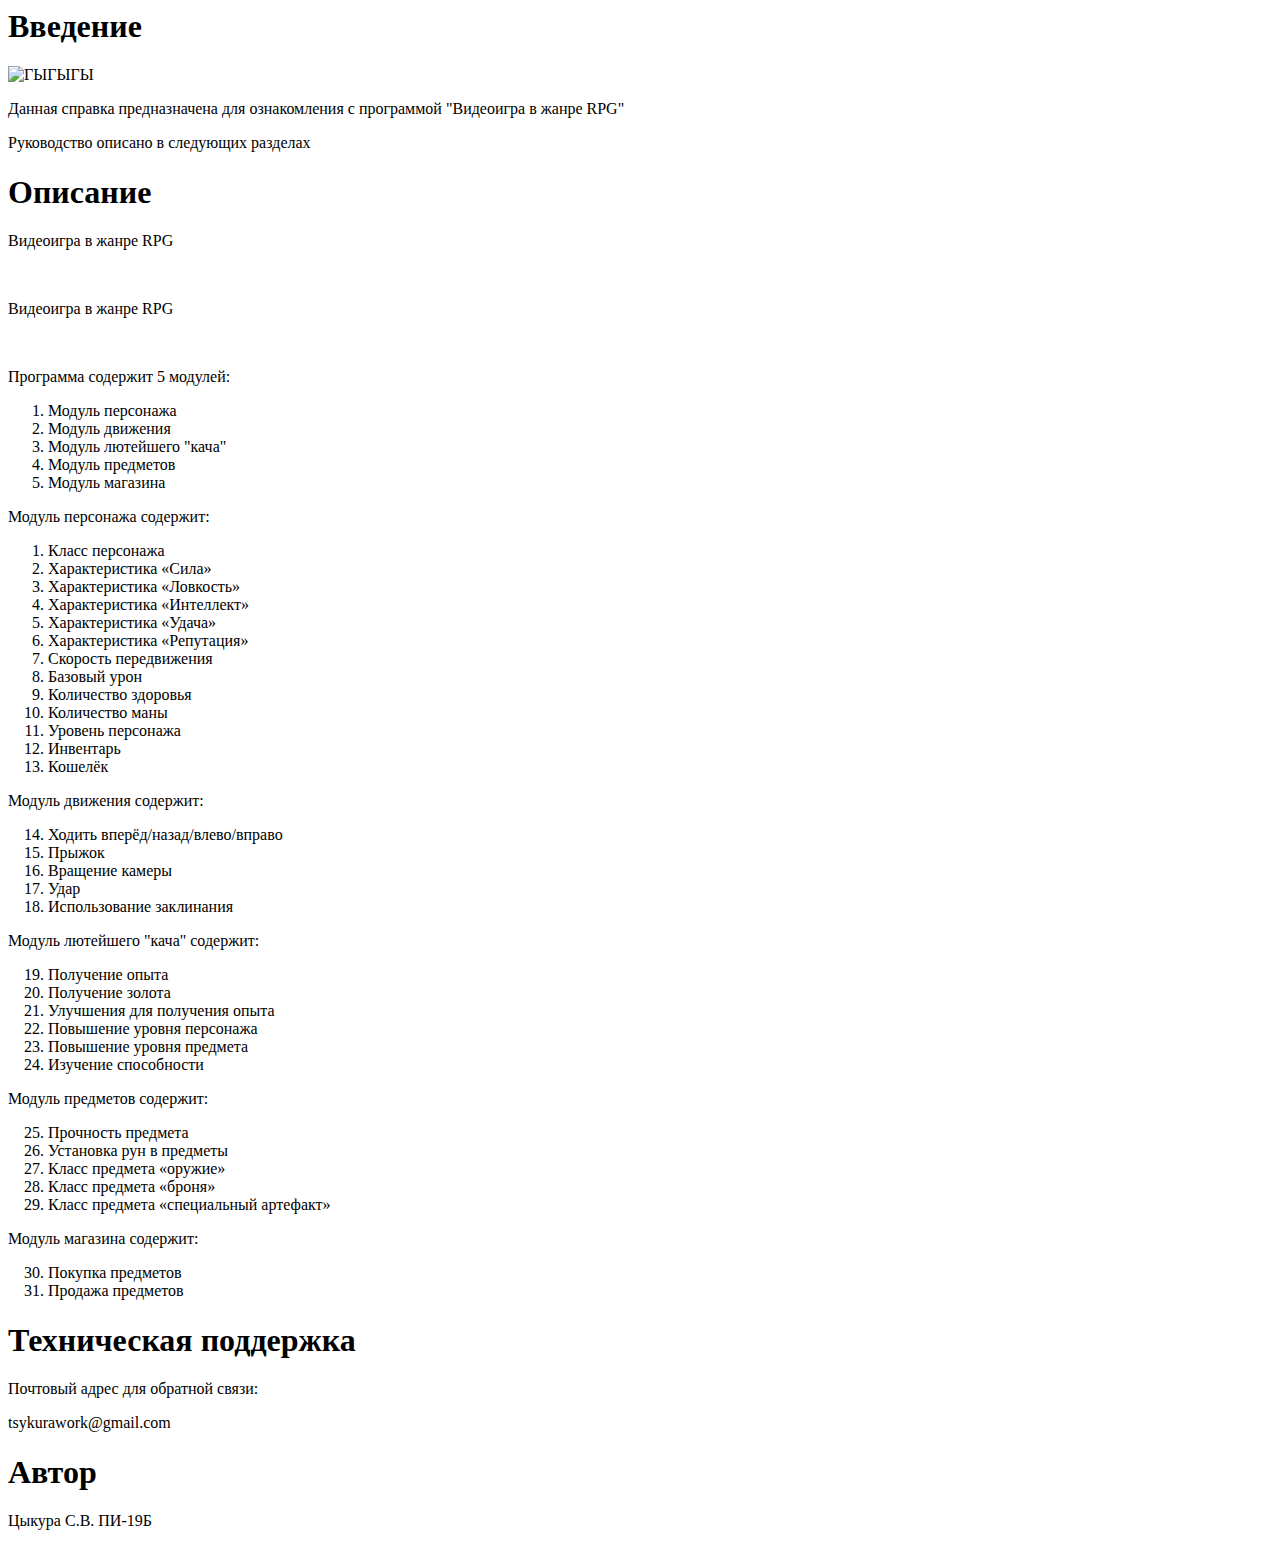
==== index.html @ 6e2e596d "Add files via upload" ====
<html>
	   <head>
	       <title>hta приложение</title>
		<meta charset="UTF-8">
           <link rel="stylesheet" href="css/style.css">
	   </head>
	   <body>
		<h1>Введение</h1>
		<img src="img/tauren.jpg" alt="ГЫГЫГЫ"> 
		<p>Данная справка предназначена для ознакомления с программой "Видеоигра в жанре RPG"</p>
		<p>Руководство описано в следующих разделах</p>

		<h1>Описание</h1>
		<p>Видеоигра в жанре RPG</p> <br>
		<p>Видеоигра в жанре RPG</p> <br>
		
		<p>Программа содержит 5 модулей:</p>
		<ol> 
			<li>Модуль персонажа</li>
			<li>Модуль движения</li>
			<li>Модуль лютейшего "кача"</li>
			<li>Модуль предметов</li>
			<li>Модуль магазина</li>
		</ol>

		

		<p>Модуль персонажа содержит:</p>
		<ol> 
			<li>Класс персонажа</li>
			<li>Характеристика «Сила»</li>
			<li>Характеристика «Ловкость»</li>
			<li>Характеристика «Интеллект»</li>
			<li>Характеристика «Удача»</li>
			<li>Характеристика «Репутация»</li>
			<li>Скорость передвижения</li>
			<li>Базовый урон</li>
			<li>Количество здоровья</li>
			<li>Количество маны</li>
			<li>Уровень персонажа</li>
			<li>Инвентарь</li>
			<li>Кошелёк</li>
		</ol>

		<p>Модуль движения содержит:</p>
		<ol> 
			<li value = "14">Ходить вперёд/назад/влево/вправо</li>
			<li>Прыжок</li>
			<li>Вращение камеры</li>
			<li>Удар</li>
			<li>Использование заклинания</li>
		</ol>

		<p>Модуль лютейшего "кача" содержит:</p>
		<ol> 
			<li value = "19">Получение опыта</li>
			<li>Получение золота</li>
			<li>Улучшения для получения опыта </li>
			<li>Повышение уровня персонажа</li>
			<li>Повышение уровня предмета</li>
			<li>Изучение способности</li>
		</ol>

		<p>Модуль предметов содержит:</p>
		<ol>
			<li value = "25">Прочность предмета</li>
			<li>Установка рун в предметы</li>
			<li>Класс предмета «оружие»</li>
			<li>Класс предмета «броня»</li>
			<li>Класс предмета «специальный артефакт»</li>
		</ol>

		<p>Модуль магазина содержит:</p>
		<ol>
			<li value = "30">Покупка предметов</li>
			<li>Продажа предметов</li>
		</ol>

		

		<h1>Техническая поддержка</h1>
			<p>Почтовый адрес для обратной связи:</p>
			<p>tsykurawork@gmail.com</p>

		<h1>Автор</h1>
		<p>Цыкура С.В. ПИ-19Б</p>

	   </body>
	</html>
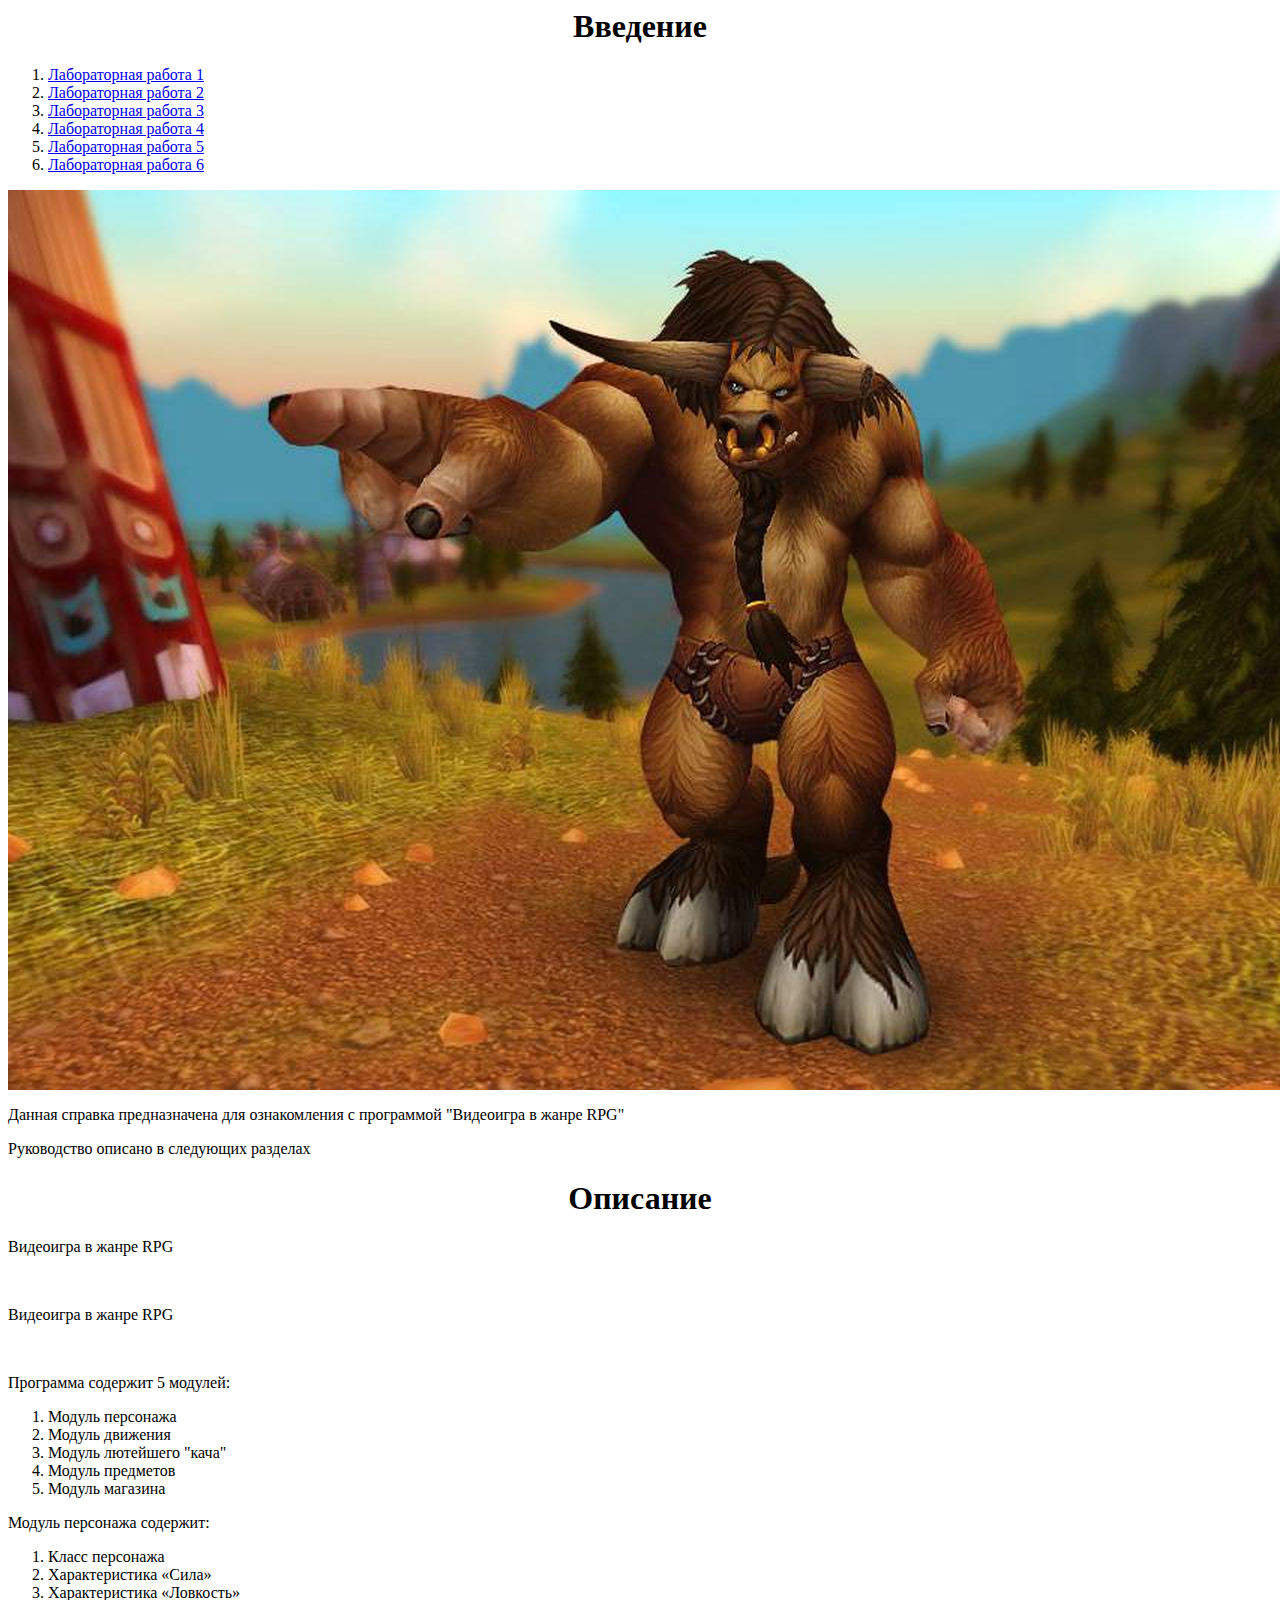
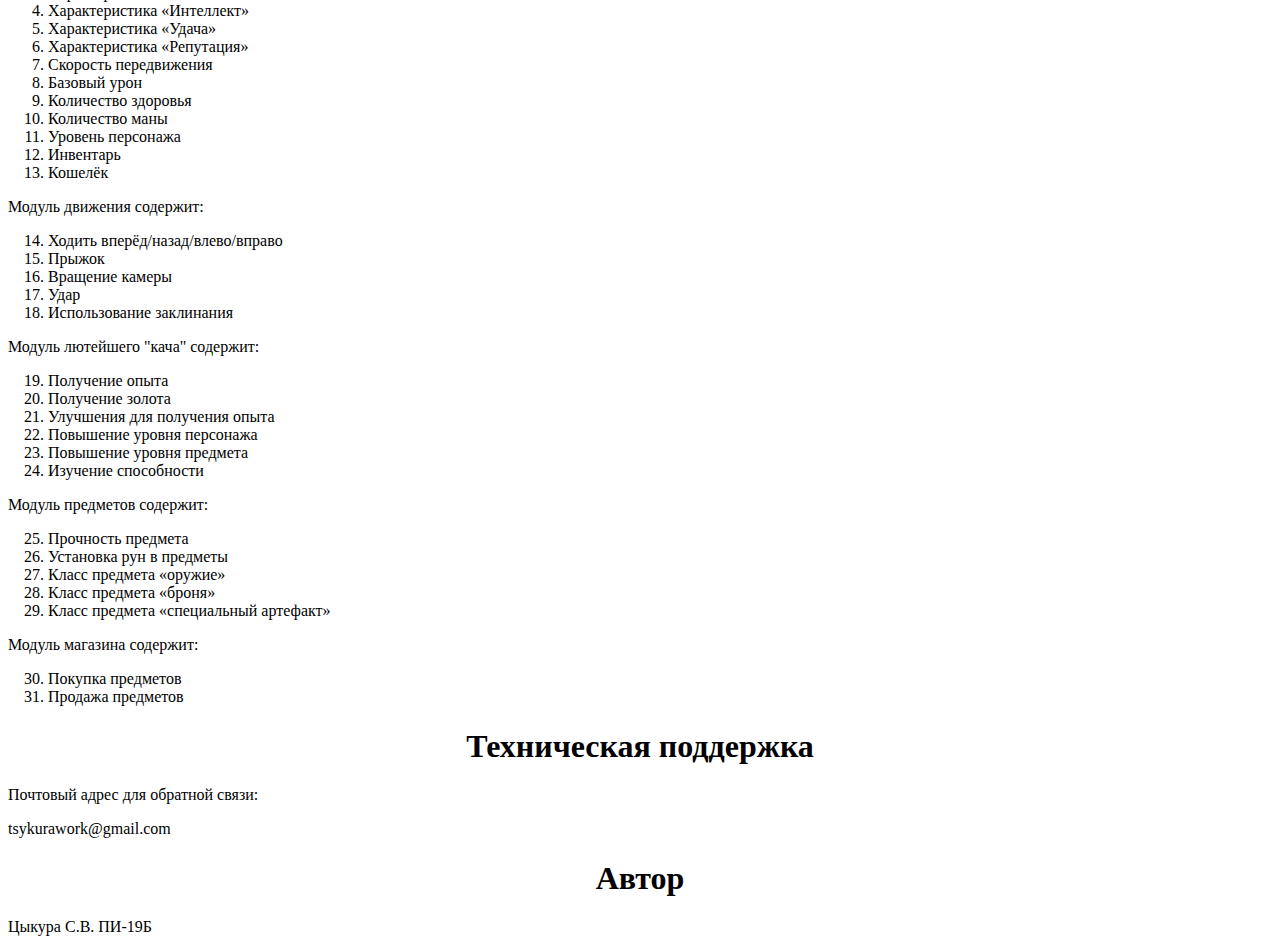
==== commit dff1a1e9: "added labs" ====
--- a/index.html
+++ b/index.html
@@ -6,6 +6,17 @@
 	   </head>
 	   <body>
 		<h1>Введение</h1>
+		<ol>
+			<li><a href="rep/LR1.docx">Лабораторная работа 1</a></li>
+			<li><a href="rep/LR2.docx">Лабораторная работа 2</a></li>
+			<li><a href="rep/LR3.docx">Лабораторная работа 3</a></li>
+			<li><a href="rep/LR4.docx">Лабораторная работа 4</a></li>
+			<li><a href="rep/LR5.docx">Лабораторная работа 5</a></li>
+			<li><a href="rep/LR6.docx">Лабораторная работа 6</a></li>
+		</ol>
+			
+			
+		
 		<img src="img/tauren.jpg" alt="ГЫГЫГЫ"> 
 		<p>Данная справка предназначена для ознакомления с программой "Видеоигра в жанре RPG"</p>
 		<p>Руководство описано в следующих разделах</p>
--- a/css/style.css
+++ b/css/style.css
@@ -0,0 +1,3 @@
+h1 {
+    text-align: center;
+}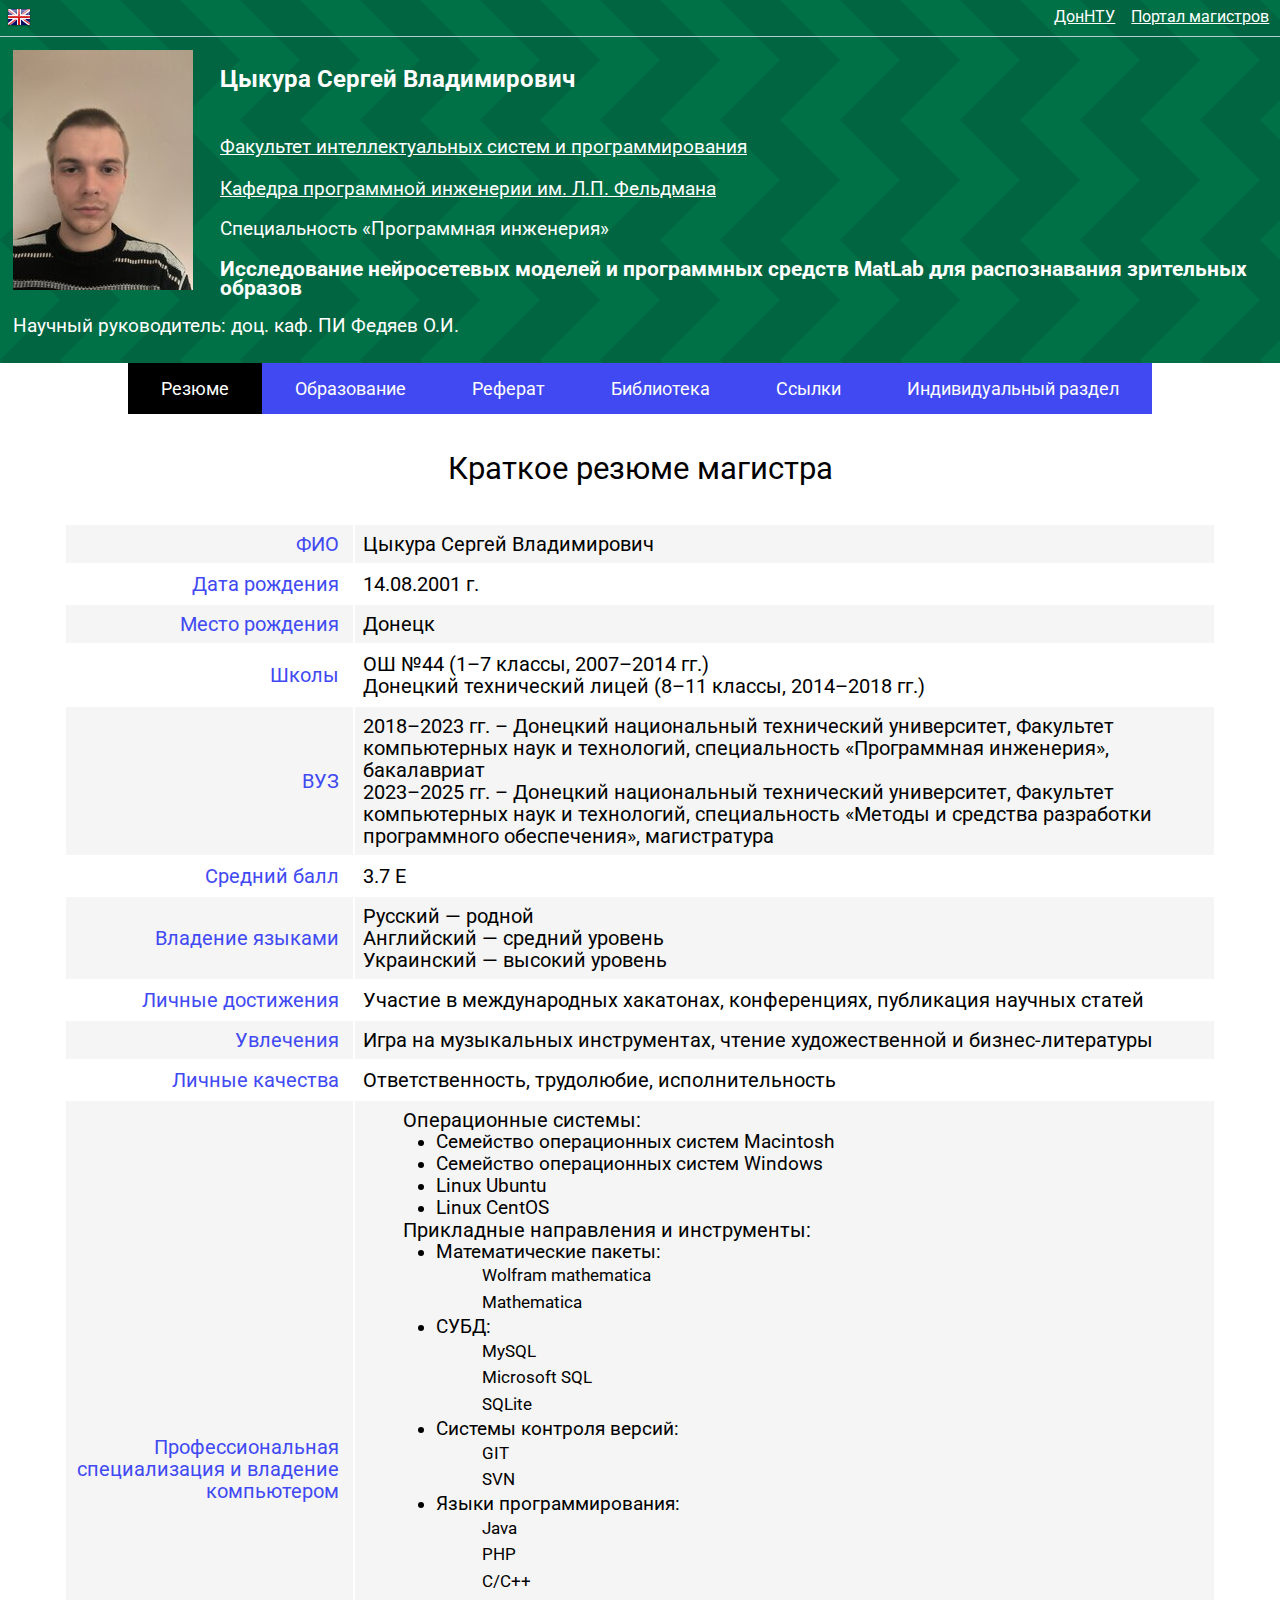
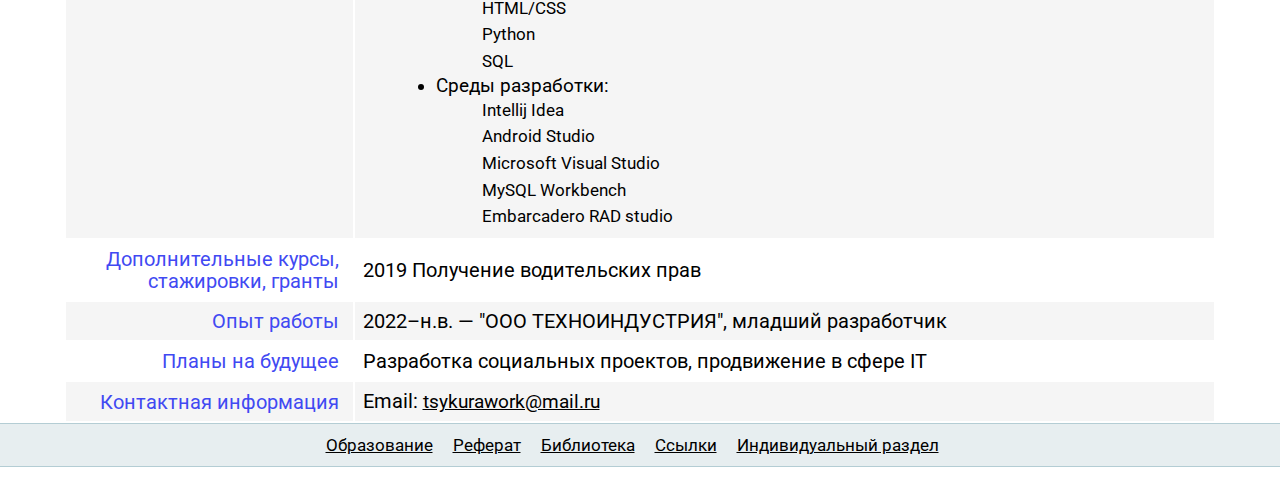
==== commit f6d1e5b2: "doing my site" ====
--- a/index.html
+++ b/index.html
@@ -1,100 +1,179 @@
+<!DOCTYPE HTML PUBLIC "-//W3C//DTD HTML 4.01 Transitional//EN" "http://www.w3.org/TR/html4/loose.dtd">
 <html>
-	   <head>
-	       <title>hta приложение</title>
-		<meta charset="UTF-8">
-           <link rel="stylesheet" href="css/style.css">
-	   </head>
-	   <body>
-		<h1>Введение</h1>
-		<ol>
-			<li><a href="rep/LR1.docx">Лабораторная работа 1</a></li>
-			<li><a href="rep/LR2.docx">Лабораторная работа 2</a></li>
-			<li><a href="rep/LR3.docx">Лабораторная работа 3</a></li>
-			<li><a href="rep/LR4.docx">Лабораторная работа 4</a></li>
-			<li><a href="rep/LR5.docx">Лабораторная работа 5</a></li>
-			<li><a href="rep/LR6.docx">Лабораторная работа 6</a></li>
-		</ol>
-			
-			
-		
-		<img src="img/tauren.jpg" alt="ГЫГЫГЫ"> 
-		<p>Данная справка предназначена для ознакомления с программой "Видеоигра в жанре RPG"</p>
-		<p>Руководство описано в следующих разделах</p>
 
-		<h1>Описание</h1>
-		<p>Видеоигра в жанре RPG</p> <br>
-		<p>Видеоигра в жанре RPG</p> <br>
-		
-		<p>Программа содержит 5 модулей:</p>
-		<ol> 
-			<li>Модуль персонажа</li>
-			<li>Модуль движения</li>
-			<li>Модуль лютейшего "кача"</li>
-			<li>Модуль предметов</li>
-			<li>Модуль магазина</li>
-		</ol>
+<head>
+    <meta http-equiv="Content-Type" content="text/html; charset=utf-8">
+  <title>Резюме - Цыкура Сергей Владимирович - Исследование нейросетевых моделей и программных средств MatLab для распознавания зрительных образов</title>
+  <link rel="stylesheet" type="text/css" href="css/master_style.css">
+  <link href="https://fonts.googleapis.com/css?family=Roboto&display=swap" rel="stylesheet">
+</head>
 
-		
+<body lang="ru">
 
-		<p>Модуль персонажа содержит:</p>
-		<ol> 
-			<li>Класс персонажа</li>
-			<li>Характеристика «Сила»</li>
-			<li>Характеристика «Ловкость»</li>
-			<li>Характеристика «Интеллект»</li>
-			<li>Характеристика «Удача»</li>
-			<li>Характеристика «Репутация»</li>
-			<li>Скорость передвижения</li>
-			<li>Базовый урон</li>
-			<li>Количество здоровья</li>
-			<li>Количество маны</li>
-			<li>Уровень персонажа</li>
-			<li>Инвентарь</li>
-			<li>Кошелёк</li>
-		</ol>
+    <div id="navigationblock">
 
-		<p>Модуль движения содержит:</p>
-		<ol> 
-			<li value = "14">Ходить вперёд/назад/влево/вправо</li>
-			<li>Прыжок</li>
-			<li>Вращение камеры</li>
-			<li>Удар</li>
-			<li>Использование заклинания</li>
-		</ol>
+        <div id="topblock">
+            <div id="langbox">
+                
+                <a href="indexe.html"><img src="images/en.png" alt="English" title="English" width="24" height="20"></a> 
+            </div>
+            <div id="donntu">
+                <a href="http://donntu.ru" target="_blank">ДонНТУ</a> &nbsp;
+                <a href="http://masters.donntu.ru" target="_blank" title="Перейти на портал магистров ДонНТУ">Портал магистров</a>
+            </div>
+        </div> <!-- topblock --> 
 
-		<p>Модуль лютейшего "кача" содержит:</p>
-		<ol> 
-			<li value = "19">Получение опыта</li>
-			<li>Получение золота</li>
-			<li>Улучшения для получения опыта </li>
-			<li>Повышение уровня персонажа</li>
-			<li>Повышение уровня предмета</li>
-			<li>Изучение способности</li>
-		</ol>
+        <div id="header">
+            <div id="photomag">
+                <a href="tsykura_big.jpg">
+                    <img src="photo.jpg" width="180" height="240" title="Магистр ДонНТУ Цыкура Сергей Владимирович" alt="Магистр ДонНТУ Цыкура Сергей Владимирович" />
+                </a>
+            </div>
+            <div id="headertext">
+                <h1 class="hdr">Цыкура Сергей Владимирович</h1>
+                <h3 class="hdr"><a href="https://fisp.iknt.donntu.ru/" target="_blank">Факультет интеллектуальных систем и программирования</a></h3>
+                <h3 class="hdr"><a href="https://kpi.fisp.donntu.ru/" target="_blank">Кафедра программной инженерии им. Л.П. Фельдмана</a></h3>
+                <h3 class="hdr">Специальность <q>Программная инженерия</q></h3>
+                <h2 class="hdr">Исследование нейросетевых моделей и программных средств MatLab для распознавания зрительных образов</h2>
+                <h3 class="hdr">Научный руководитель: доц. каф. ПИ Федяев О.И.</h3>
+            </div>
+        </div> <!-- header -->
 
-		<p>Модуль предметов содержит:</p>
-		<ol>
-			<li value = "25">Прочность предмета</li>
-			<li>Установка рун в предметы</li>
-			<li>Класс предмета «оружие»</li>
-			<li>Класс предмета «броня»</li>
-			<li>Класс предмета «специальный артефакт»</li>
-		</ol>
+    </div>
 
-		<p>Модуль магазина содержит:</p>
-		<ol>
-			<li value = "30">Покупка предметов</li>
-			<li>Продажа предметов</li>
-		</ol>
+    <div id="middleblock">
+        <div class="menu-container">
+            <div class="menu-wrapper">
+                <div id="menu">
+                    <li>
+                        <a class="button colorfix">Резюме</a>
+                    </li>
+                    <li>
+                        <a class="button color" href="bio/index.html">Образование</a>
+                    </li>
+                    <li>
+                        <a class="button color" href="diss/index.html">Реферат</a>
+                    </li>
+                    <li>
+                        <a class="button color" href="library/index.html">Библиотека</a>
+                    </li>
+                    <li>
+                        <a class="button color" href="links/index.html">Ссылки</a>
+                    </li>
+                    <li>
+                        <a class="button color" href="ind/index.html">Индивидуальный раздел</a>
+                    </li>
+                </div>
+            </div>
+        </div>
+        <div id="maintext">
+            <h1>Краткое резюме магистра</h1>
+            <table id="resume">
+                <tr class=odd>
+                    <td class=c1>ФИО
+                    <td class=c2>Цыкура Сергей Владимирович
+                <tr class=even>
+                    <td class=c1>Дата рождения
+                    <td class=c2>14.08.2001 г.
+                <tr class=odd>
+                    <td class=c1>Место рождения
+                    <td class=c2>Донецк
+                <tr class=even>
+                    <td class=c1>Школы
+                    <td class=c2>ОШ №44 (1&ndash;7 классы, 2007&ndash;2014 гг.)<br>Донецкий технический лицей
+                (8&ndash;11 классы, 2014&ndash;2018 гг.)
+                <tr class=odd>
+                    <td class=c1>ВУЗ
+                    <td class=c2>2018&ndash;2023 гг. &ndash; Донецкий национальный технический университет,
+                Факультет компьютерных наук и технологий, специальность <q>Программная инженерия</q>,
+                бакалавриат<br>2023&ndash;2025 гг. &ndash; Донецкий национальный технический университет, Факультет
+                компьютерных наук и технологий, специальность <q>Методы и средства разработки программного
+                обеспечения</q>, магистратура
+                <tr class=even>
+                    <td class=c1>Средний балл 
+                    <td class=c2>3.7 E
+                <tr class=odd>
+                    <td class=c1>Владение языками
+                    <td class=c2>Русский &#8212; родной<br>Английский &#8212; средний уровень<br>Украинский &#8212;
+                высокий уровень
+                <tr class=even>
+                    <td class=c1>Личные достижения
+                    <td class=c2>Участие в международных хакатонах, конференциях, публикация научных статей
+                <tr class=odd>
+                    <td class=c1>Увлечения
+                    <td class=c2>Игра на музыкальных инструментах, чтение художественной и бизнес-литературы
+                <tr class=even>
+                    <td class=c1>Личные качества
+                    <td class=c2>Ответственность, трудолюбие, исполнительность
+                <tr class=odd>
+                    <td class=c1>Профессиональная специализация и владение компьютером
+                    <td class=c2>
+                        <ul>
+                            Операционные системы:
+                            <li>Семейство операционных систем Macintosh</li>
+                            <li>Семейство операционных систем Windows</li>
+                            <li>Linux Ubuntu</li>
+                            <li>Linux CentOS</li>
+                        </ul>
+                        <ul>
+                            Прикладные направления и инструменты:
+                            <li>
+                                Математические пакеты:
+                                <p>Wolfram mathematica</p>
+                                <p>Mathematica</p>
+                            </li>
+                            <li>
+                                СУБД:
+                                <p>MySQL</p>
+                                <p>Microsoft SQL</p>
+                                <p>SQLite</p>
+                            </li>
+                            <li>
+                                Системы контроля версий:
+                                <p>GIT</p>
+                                <p>SVN</p>
+                            </li>
+                            <li>
+                                Языки программирования:
+                                <p>Java</p>
+                                <p>PHP</p>
+                                <p>C/C++</p>
+                                <p>HTML/CSS</p>
+                                <p>Python</p>
+                                <p>SQL</p>
+                            </li>
+                            <li>
+                                Среды разработки:
+                                <p>Intellij Idea</p>
+                                <p>Android Studio</p>
+                                <p>Microsoft Visual Studio</p>
+                                <p>MySQL Workbench</p>
+                                <p>Embarcadero RAD studio</p>
+                            </li>
+                        </ul>
+                <tr class=even>
+                    <td class=c1>Дополнительные курсы, стажировки, гранты
+                    <td class=c2>2019 Получение водительских прав</q>
+                <tr class=odd>
+                    <td class=c1>Опыт работы
+                    <td class=c2>2022&ndash;н.в. &#8212; "ООО ТЕХНОИНДУСТРИЯ", младший разработчик
+                <tr class=even>
+                    <td class=c1>Планы на будущее
+                    <td class=c2>Разработка социальных проектов, продвижение в сфере IT
+                <tr class=odd>
+                    <td class=c1>Контактная информация
+                <td class=c2>Email: <a href="mailto:tsykurawork@mail.ru">tsykurawork@mail.ru</a>
+            </table>
+        </div> <!-- maintext -->
+    </div> <!-- middleblock -->
 
-		
+    <div id="menub">
+        <a class="mitemb" href="bio/index.html">Образование</a>
+        <a class="mitemb" href="diss/index.html">Реферат</a>
+        <a class="mitemb" href="library/index.html">Библиотека</a>
+        <a class="mitemb" href="links/index.html">Ссылки</a>
+        <a class="mitemb" href="ind/index.html">Индивидуальный раздел</a>
+    </div>
 
-		<h1>Техническая поддержка</h1>
-			<p>Почтовый адрес для обратной связи:</p>
-			<p>tsykurawork@gmail.com</p>
-
-		<h1>Автор</h1>
-		<p>Цыкура С.В. ПИ-19Б</p>
-
-	   </body>
-	</html>+</body>
+</html>--- a/css/master_style.css
+++ b/css/master_style.css
@@ -0,0 +1,10 @@
+/* ������� ����� */
+@import "files/basic_style.css";
+
+/* ���������� ��������*/
+@import "files/layout_1col.css";
+/*@import "files/layout_2col_left.css";*/ 
+/*@import "files/layout_2col_right.css";*/
+
+/* �������� ����� */
+/*@import "files/color_08_orange.css";*/ 